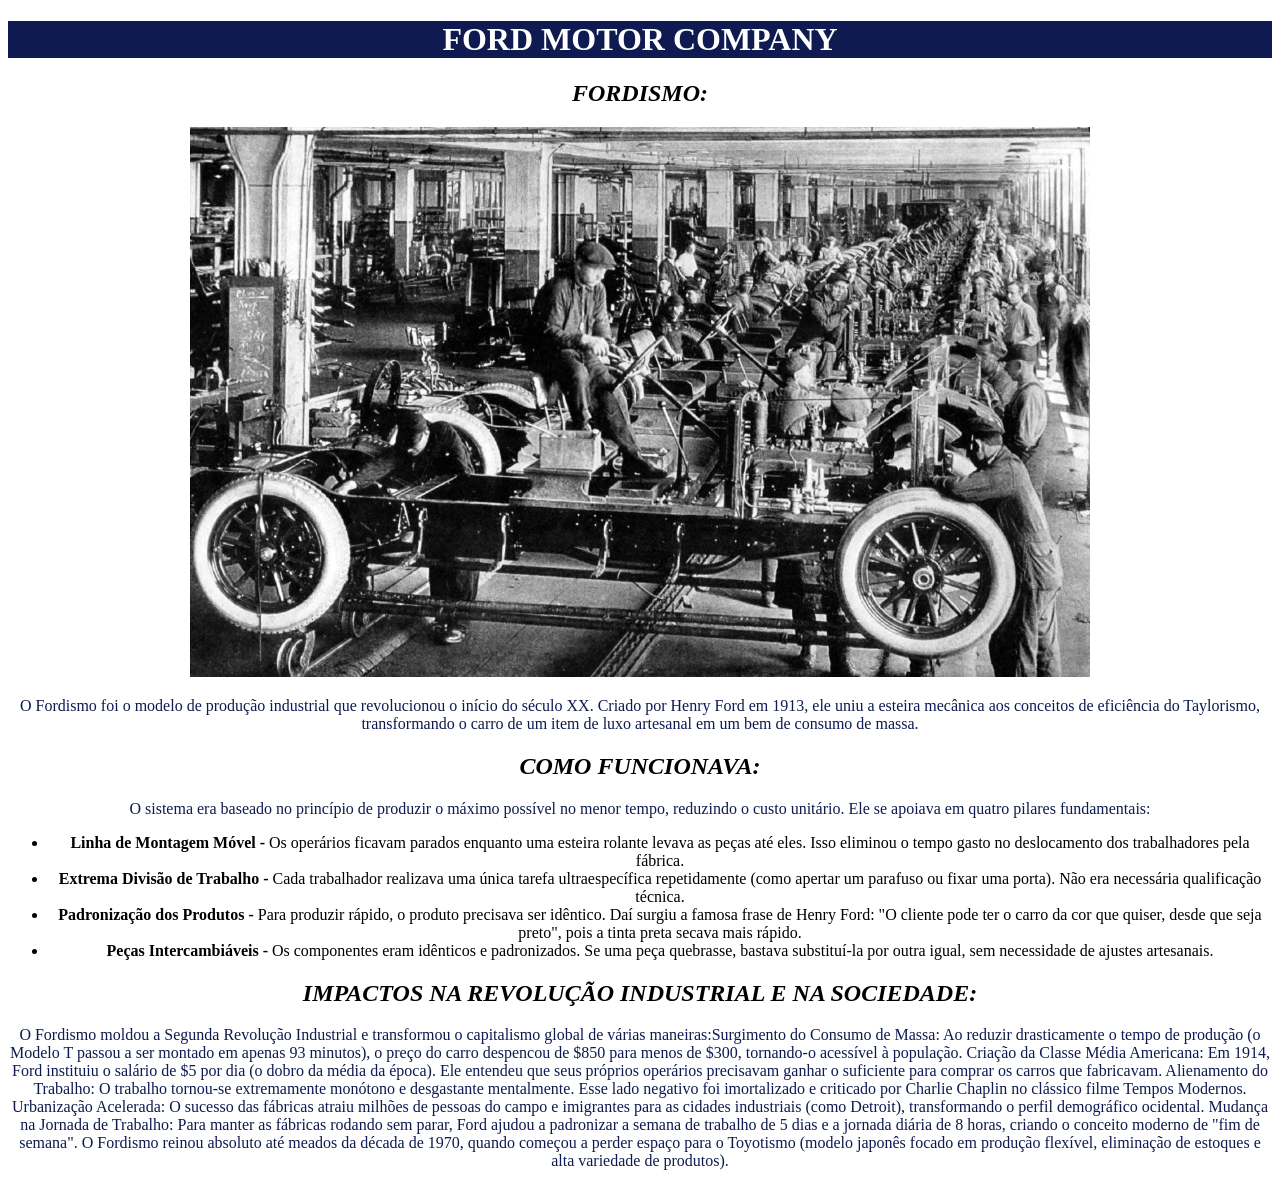
==== pagina2.html @ 691cc756 "." ====
<!DOCTYPE html>
<html lang="en">
<head>
    <meta charset="UTF-8">
    <meta name="viewport" content="width=device-width, initial-scale=1.0">
    <link rel="stylesheet" href="style.css">
    <title>FORD</title>
</head>
<body>
<div class="alinhamento">
  <div class="caixa">
<h1 style="text-align: center;"><strong>FORD MOTOR COMPANY</strong></h1></div>
<h2>FORDISMO:</h2>
<img class="fordismo" src="Fordismo-1.webp" width="900" height="550">
  <p>O Fordismo foi o modelo de produção industrial que revolucionou o início do século XX. Criado por Henry Ford em 1913, ele uniu a esteira mecânica aos conceitos de eficiência do Taylorismo, transformando o carro de um item de luxo artesanal em um bem de consumo de massa.</p>
<h2>COMO FUNCIONAVA:</h2>
  <p>O sistema era baseado no princípio de produzir o máximo possível no menor tempo, reduzindo o custo unitário. Ele se apoiava em quatro pilares fundamentais:</p>
<ul>
  <li><strong>Linha de Montagem Móvel - </strong>Os operários ficavam parados enquanto uma esteira rolante levava as peças até eles. Isso eliminou o tempo gasto no deslocamento dos trabalhadores pela fábrica.</li>
  <li><strong>Extrema Divisão de Trabalho - </strong>Cada trabalhador realizava uma única tarefa ultraespecífica repetidamente (como apertar um parafuso ou fixar uma porta). Não era necessária qualificação técnica.</li>
  <li><strong>Padronização dos Produtos - </strong>Para produzir rápido, o produto precisava ser idêntico. Daí surgiu a famosa frase de Henry Ford: "O cliente pode ter o carro da cor que quiser, desde que seja preto", pois a tinta preta secava mais rápido.</li>
  <li><strong>Peças Intercambiáveis - </strong>Os componentes eram idênticos e padronizados. Se uma peça quebrasse, bastava substituí-la por outra igual, sem necessidade de ajustes artesanais.</li>
</ul>
<h2>IMPACTOS NA REVOLUÇÃO INDUSTRIAL E NA SOCIEDADE:</h2>
  <p>O Fordismo moldou a Segunda Revolução Industrial e transformou o capitalismo global de várias maneiras:Surgimento do Consumo de Massa: Ao reduzir drasticamente o tempo de produção (o Modelo T passou a ser montado em apenas 93 minutos), o preço do carro despencou de $850 para menos de $300, tornando-o acessível à população.
    Criação da Classe Média Americana: Em 1914, Ford instituiu o salário de $5 por dia (o dobro da média da época). Ele entendeu que seus próprios operários precisavam ganhar o suficiente para comprar os carros que fabricavam.
    Alienamento do Trabalho: O trabalho tornou-se extremamente monótono e desgastante mentalmente. Esse lado negativo foi imortalizado e criticado por Charlie Chaplin no clássico filme Tempos Modernos.
    Urbanização Acelerada: O sucesso das fábricas atraiu milhões de pessoas do campo e imigrantes para as cidades industriais (como Detroit), transformando o perfil demográfico ocidental.
    Mudança na Jornada de Trabalho: Para manter as fábricas rodando sem parar, Ford ajudou a padronizar a semana de trabalho de 5 dias e a jornada diária de 8 horas, criando o conceito moderno de "fim de semana".
    O Fordismo reinou absoluto até meados da década de 1970, quando começou a perder espaço para o Toyotismo (modelo japonês focado em produção flexível, eliminação de estoques e alta variedade de produtos).</p>
</body>
</html>
---- style.css ----
bodybody {background-color: rgb(255, 255, 255)
;}
.caixa{background-color: rgb(14, 26, 80);}
    .alinhamento{text-align: center;}
h1{color:white;}
{
 background-color: rgb(9, 17, 95);
 text-align: center;
}
h2{
    font-style: italic;
    color:rgb(14, 26, 80)
    font-size: larger;}
p{color:rgb(14, 26, 80)}
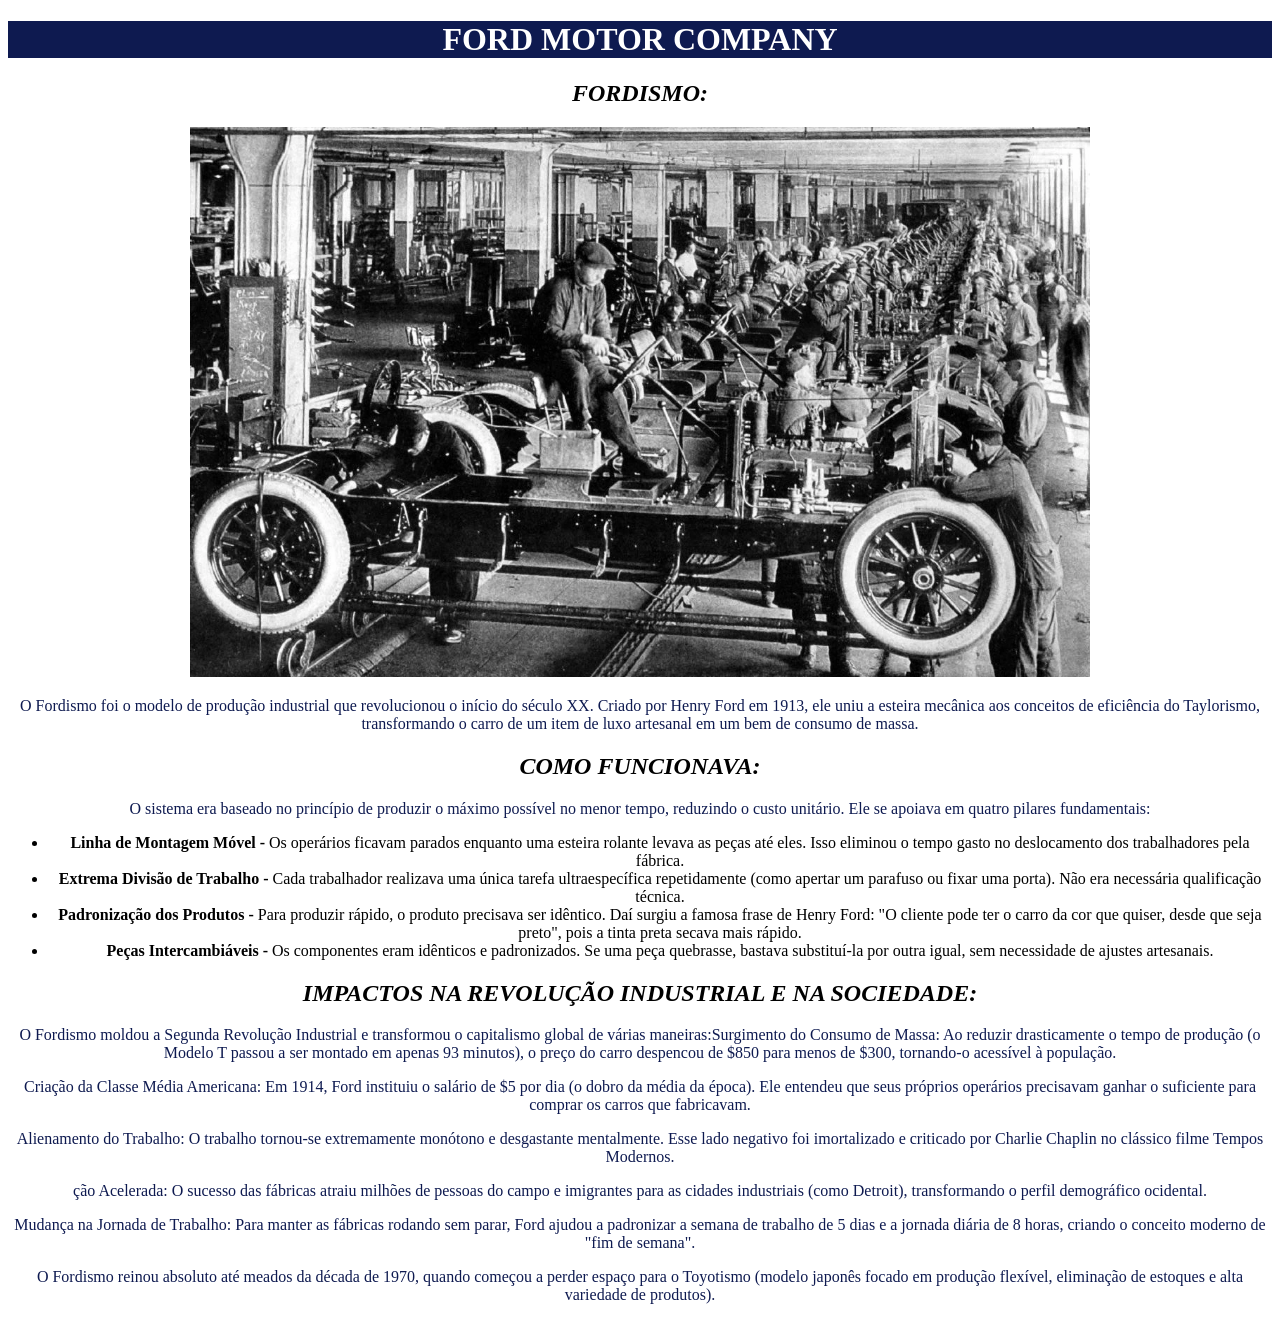
==== commit a25a925b: "." ====
--- a/pagina2.html
+++ b/pagina2.html
@@ -22,11 +22,11 @@
   <li><strong>Peças Intercambiáveis - </strong>Os componentes eram idênticos e padronizados. Se uma peça quebrasse, bastava substituí-la por outra igual, sem necessidade de ajustes artesanais.</li>
 </ul>
 <h2>IMPACTOS NA REVOLUÇÃO INDUSTRIAL E NA SOCIEDADE:</h2>
-  <p>O Fordismo moldou a Segunda Revolução Industrial e transformou o capitalismo global de várias maneiras:Surgimento do Consumo de Massa: Ao reduzir drasticamente o tempo de produção (o Modelo T passou a ser montado em apenas 93 minutos), o preço do carro despencou de $850 para menos de $300, tornando-o acessível à população.
-    Criação da Classe Média Americana: Em 1914, Ford instituiu o salário de $5 por dia (o dobro da média da época). Ele entendeu que seus próprios operários precisavam ganhar o suficiente para comprar os carros que fabricavam.
-    Alienamento do Trabalho: O trabalho tornou-se extremamente monótono e desgastante mentalmente. Esse lado negativo foi imortalizado e criticado por Charlie Chaplin no clássico filme Tempos Modernos.
-    Urbanização Acelerada: O sucesso das fábricas atraiu milhões de pessoas do campo e imigrantes para as cidades industriais (como Detroit), transformando o perfil demográfico ocidental.
-    Mudança na Jornada de Trabalho: Para manter as fábricas rodando sem parar, Ford ajudou a padronizar a semana de trabalho de 5 dias e a jornada diária de 8 horas, criando o conceito moderno de "fim de semana".
-    O Fordismo reinou absoluto até meados da década de 1970, quando começou a perder espaço para o Toyotismo (modelo japonês focado em produção flexível, eliminação de estoques e alta variedade de produtos).</p>
+  <p>O Fordismo moldou a Segunda Revolução Industrial e transformou o capitalismo global de várias maneiras:Surgimento do Consumo de Massa: Ao reduzir drasticamente o tempo de produção (o Modelo T passou a ser montado em apenas 93 minutos), o preço do carro despencou de $850 para menos de $300, tornando-o acessível à população.</p>
+  <p>Criação da Classe Média Americana: Em 1914, Ford instituiu o salário de $5 por dia (o dobro da média da época). Ele entendeu que seus próprios operários precisavam ganhar o suficiente para comprar os carros que fabricavam.</p>
+  <p>Alienamento do Trabalho: O trabalho tornou-se extremamente monótono e desgastante mentalmente. Esse lado negativo foi imortalizado e criticado por Charlie Chaplin no clássico filme Tempos Modernos.</p>
+  <p>ção Acelerada: O sucesso das fábricas atraiu milhões de pessoas do campo e imigrantes para as cidades industriais (como Detroit), transformando o perfil demográfico ocidental.</p>
+  <p>Mudança na Jornada de Trabalho: Para manter as fábricas rodando sem parar, Ford ajudou a padronizar a semana de trabalho de 5 dias e a jornada diária de 8 horas, criando o conceito moderno de "fim de semana".</p>
+  <p>O Fordismo reinou absoluto até meados da década de 1970, quando começou a perder espaço para o Toyotismo (modelo japonês focado em produção flexível, eliminação de estoques e alta variedade de produtos).</p>
 </body>
 </html>
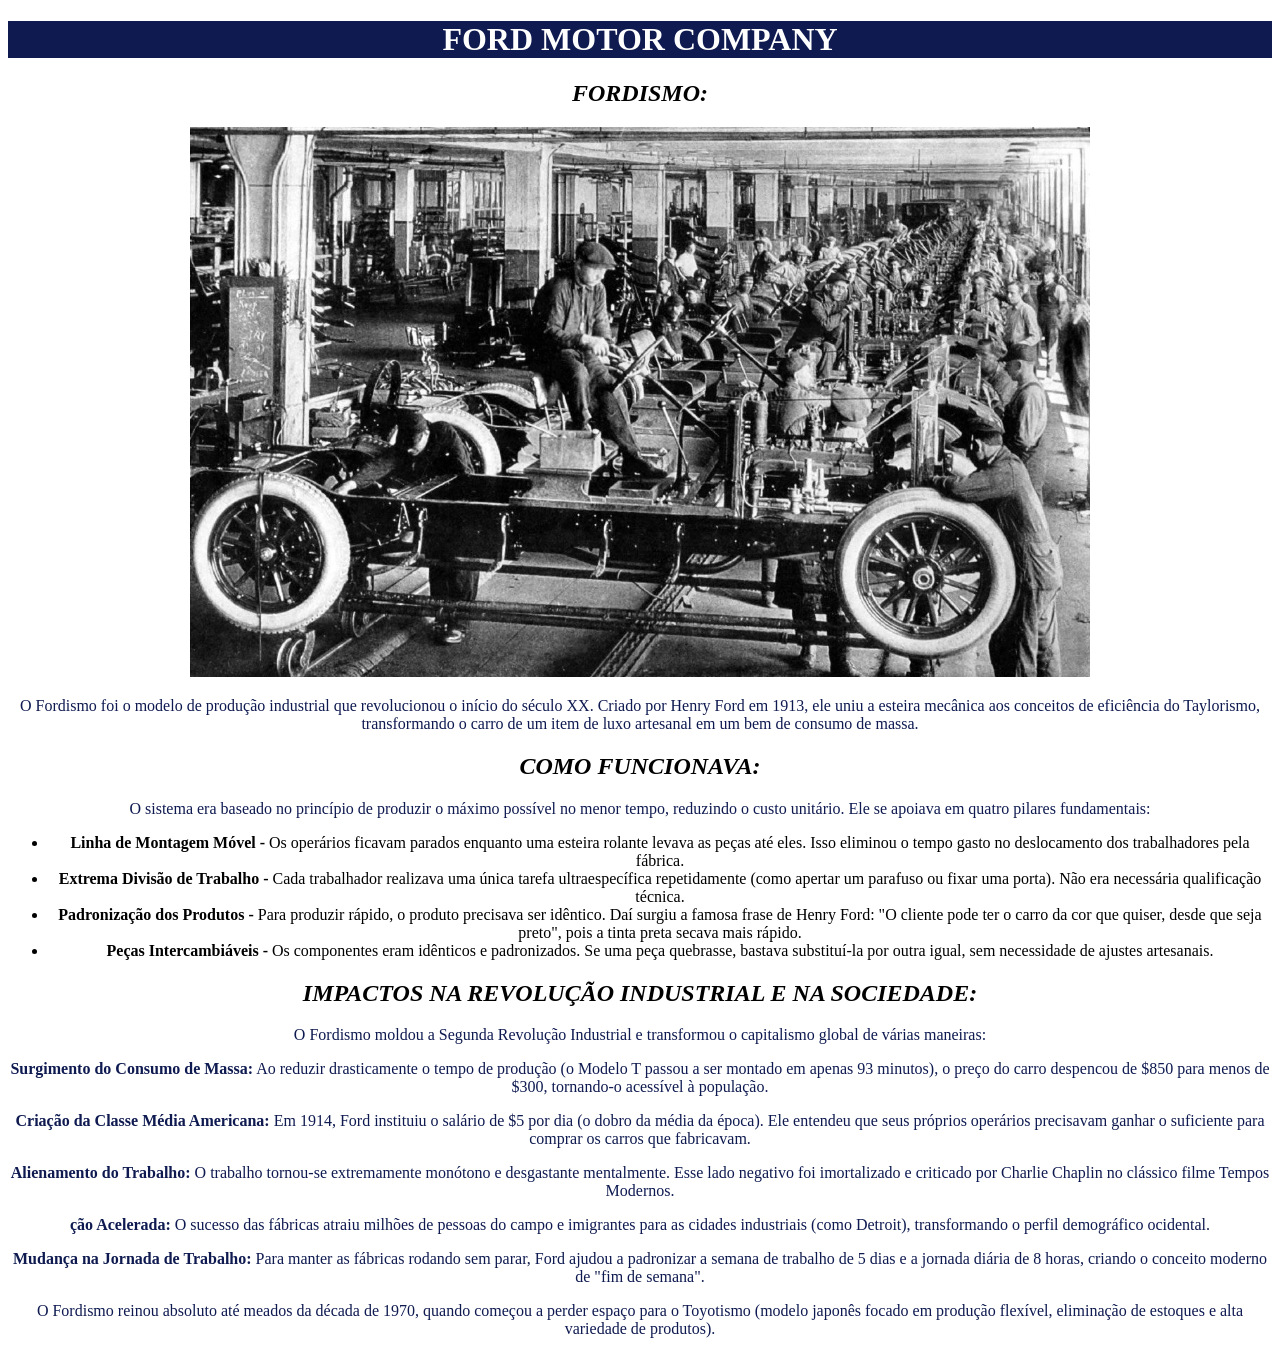
==== commit 0c261f54: "." ====
--- a/pagina2.html
+++ b/pagina2.html
@@ -22,11 +22,12 @@
   <li><strong>Peças Intercambiáveis - </strong>Os componentes eram idênticos e padronizados. Se uma peça quebrasse, bastava substituí-la por outra igual, sem necessidade de ajustes artesanais.</li>
 </ul>
 <h2>IMPACTOS NA REVOLUÇÃO INDUSTRIAL E NA SOCIEDADE:</h2>
-  <p>O Fordismo moldou a Segunda Revolução Industrial e transformou o capitalismo global de várias maneiras:Surgimento do Consumo de Massa: Ao reduzir drasticamente o tempo de produção (o Modelo T passou a ser montado em apenas 93 minutos), o preço do carro despencou de $850 para menos de $300, tornando-o acessível à população.</p>
-  <p>Criação da Classe Média Americana: Em 1914, Ford instituiu o salário de $5 por dia (o dobro da média da época). Ele entendeu que seus próprios operários precisavam ganhar o suficiente para comprar os carros que fabricavam.</p>
-  <p>Alienamento do Trabalho: O trabalho tornou-se extremamente monótono e desgastante mentalmente. Esse lado negativo foi imortalizado e criticado por Charlie Chaplin no clássico filme Tempos Modernos.</p>
-  <p>ção Acelerada: O sucesso das fábricas atraiu milhões de pessoas do campo e imigrantes para as cidades industriais (como Detroit), transformando o perfil demográfico ocidental.</p>
-  <p>Mudança na Jornada de Trabalho: Para manter as fábricas rodando sem parar, Ford ajudou a padronizar a semana de trabalho de 5 dias e a jornada diária de 8 horas, criando o conceito moderno de "fim de semana".</p>
+  <p>O Fordismo moldou a Segunda Revolução Industrial e transformou o capitalismo global de várias maneiras:</p>
+  <p><strong>Surgimento do Consumo de Massa:</strong> Ao reduzir drasticamente o tempo de produção (o Modelo T passou a ser montado em apenas 93 minutos), o preço do carro despencou de $850 para menos de $300, tornando-o acessível à população.</p>
+  <p><strong>Criação da Classe Média Americana:</strong> Em 1914, Ford instituiu o salário de $5 por dia (o dobro da média da época). Ele entendeu que seus próprios operários precisavam ganhar o suficiente para comprar os carros que fabricavam.</p>
+  <p><strong>Alienamento do Trabalho:</strong> O trabalho tornou-se extremamente monótono e desgastante mentalmente. Esse lado negativo foi imortalizado e criticado por Charlie Chaplin no clássico filme Tempos Modernos.</p>
+  <p><strong>ção Acelerada:</strong> O sucesso das fábricas atraiu milhões de pessoas do campo e imigrantes para as cidades industriais (como Detroit), transformando o perfil demográfico ocidental.</p>
+  <p><strong>Mudança na Jornada de Trabalho:</strong> Para manter as fábricas rodando sem parar, Ford ajudou a padronizar a semana de trabalho de 5 dias e a jornada diária de 8 horas, criando o conceito moderno de "fim de semana".</p>
   <p>O Fordismo reinou absoluto até meados da década de 1970, quando começou a perder espaço para o Toyotismo (modelo japonês focado em produção flexível, eliminação de estoques e alta variedade de produtos).</p>
 </body>
 </html>
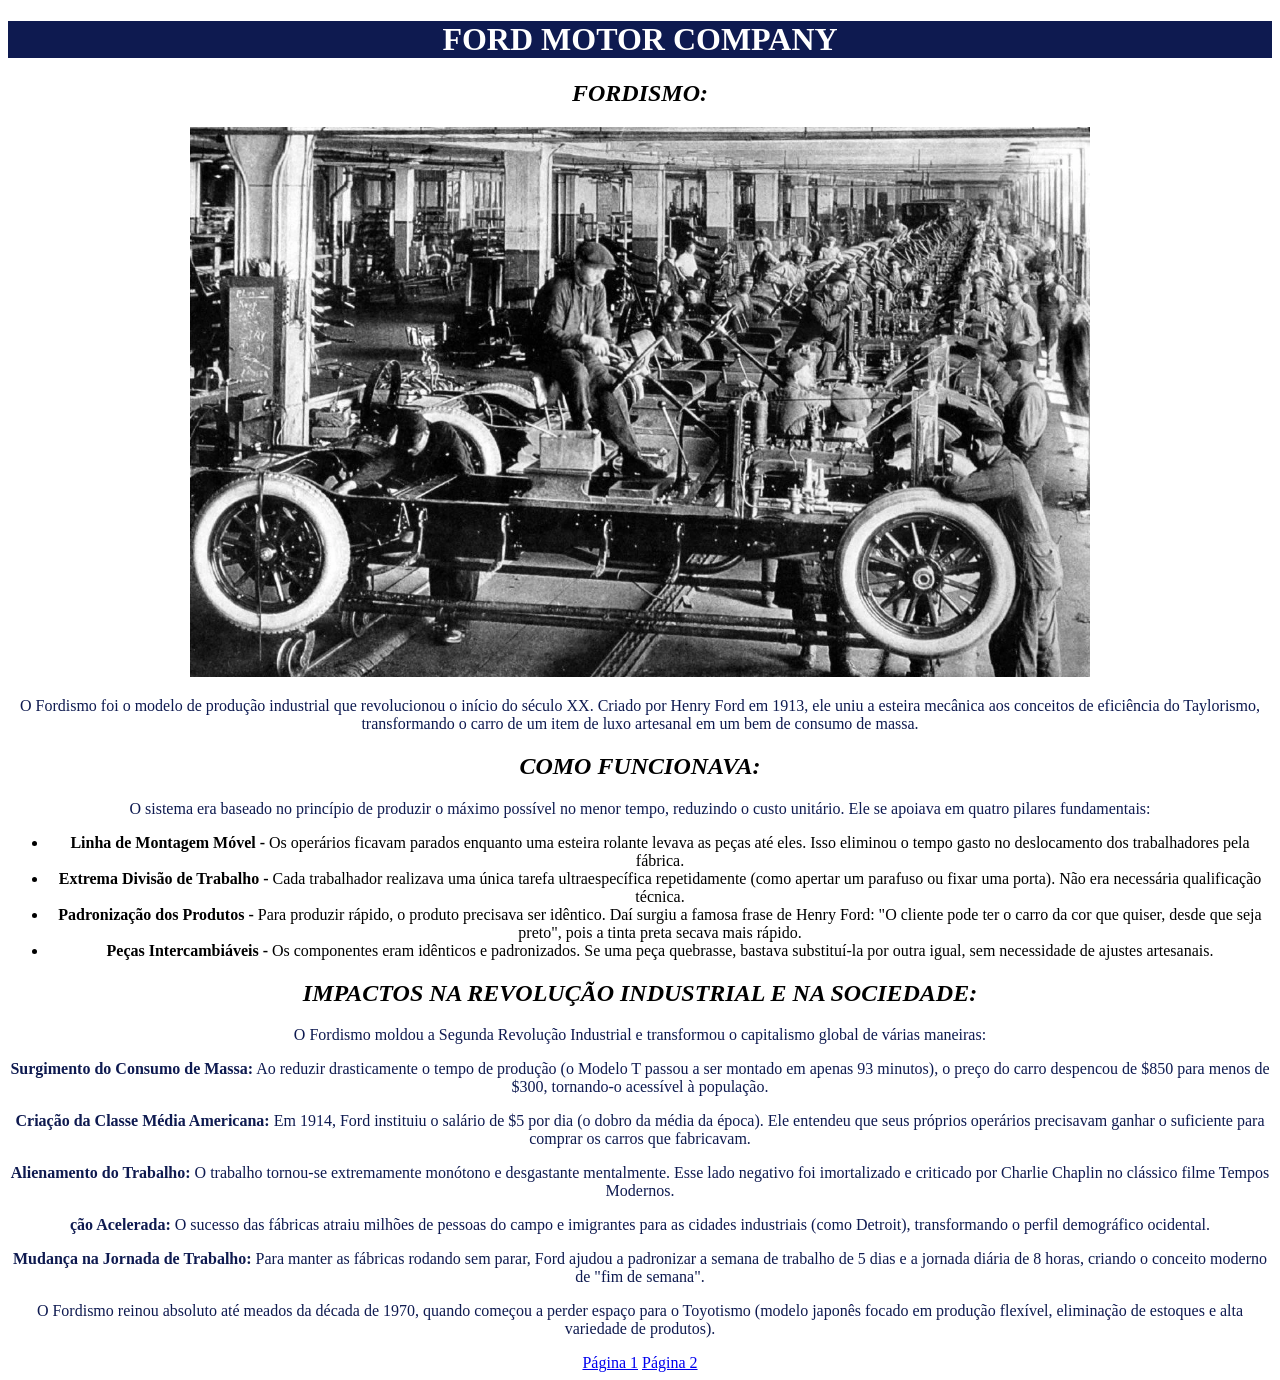
==== commit 73922266: "." ====
--- a/pagina2.html
+++ b/pagina2.html
@@ -3,7 +3,7 @@
 <head>
     <meta charset="UTF-8">
     <meta name="viewport" content="width=device-width, initial-scale=1.0">
-    <link rel="stylesheet" href="style.css">
+    <link rel="stylesheet" href="pagina2.css">
     <title>FORD</title>
 </head>
 <body>
@@ -29,5 +29,7 @@
   <p><strong>ção Acelerada:</strong> O sucesso das fábricas atraiu milhões de pessoas do campo e imigrantes para as cidades industriais (como Detroit), transformando o perfil demográfico ocidental.</p>
   <p><strong>Mudança na Jornada de Trabalho:</strong> Para manter as fábricas rodando sem parar, Ford ajudou a padronizar a semana de trabalho de 5 dias e a jornada diária de 8 horas, criando o conceito moderno de "fim de semana".</p>
   <p>O Fordismo reinou absoluto até meados da década de 1970, quando começou a perder espaço para o Toyotismo (modelo japonês focado em produção flexível, eliminação de estoques e alta variedade de produtos).</p>
+<a href="pagina1.html">Página 1</a>
+<a href="pagina2.html">Página 2</a>
 </body>
 </html>
--- a/pagina2.css
+++ b/pagina2.css
@@ -0,0 +1,14 @@
+bodybody {background-color: rgb(255, 255, 255)
+;}
+.caixa{background-color: rgb(14, 26, 80);}
+    .alinhamento{text-align: center;}
+h1{color:white;}
+{
+ background-color: rgb(9, 17, 95);
+ text-align: center;
+}
+h2{
+    font-style: italic;
+    color:rgb(14, 26, 80)
+    font-size: larger;}
+p{color:rgb(14, 26, 80)}
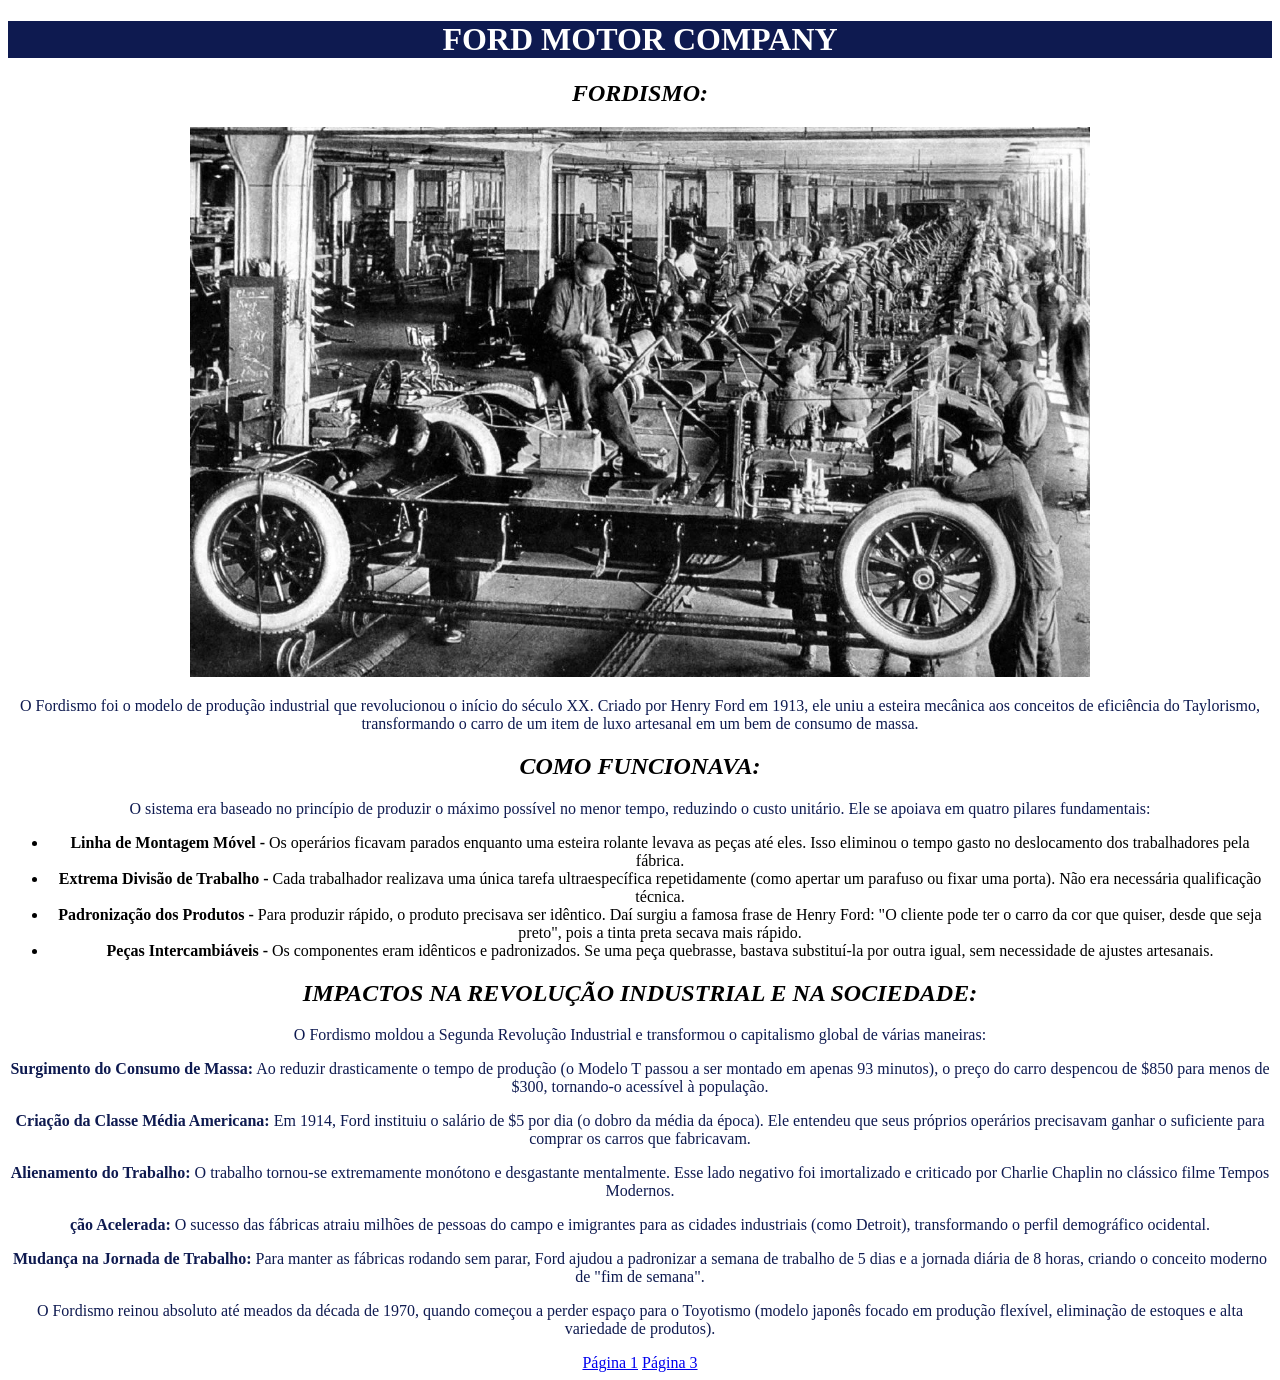
==== commit 6af0422c: "." ====
--- a/pagina2.html
+++ b/pagina2.html
@@ -30,6 +30,6 @@
   <p><strong>Mudança na Jornada de Trabalho:</strong> Para manter as fábricas rodando sem parar, Ford ajudou a padronizar a semana de trabalho de 5 dias e a jornada diária de 8 horas, criando o conceito moderno de "fim de semana".</p>
   <p>O Fordismo reinou absoluto até meados da década de 1970, quando começou a perder espaço para o Toyotismo (modelo japonês focado em produção flexível, eliminação de estoques e alta variedade de produtos).</p>
 <a href="pagina1.html">Página 1</a>
-<a href="pagina2.html">Página 2</a>
+<a href="pagina3.html">Página 3</a>
 </body>
 </html>
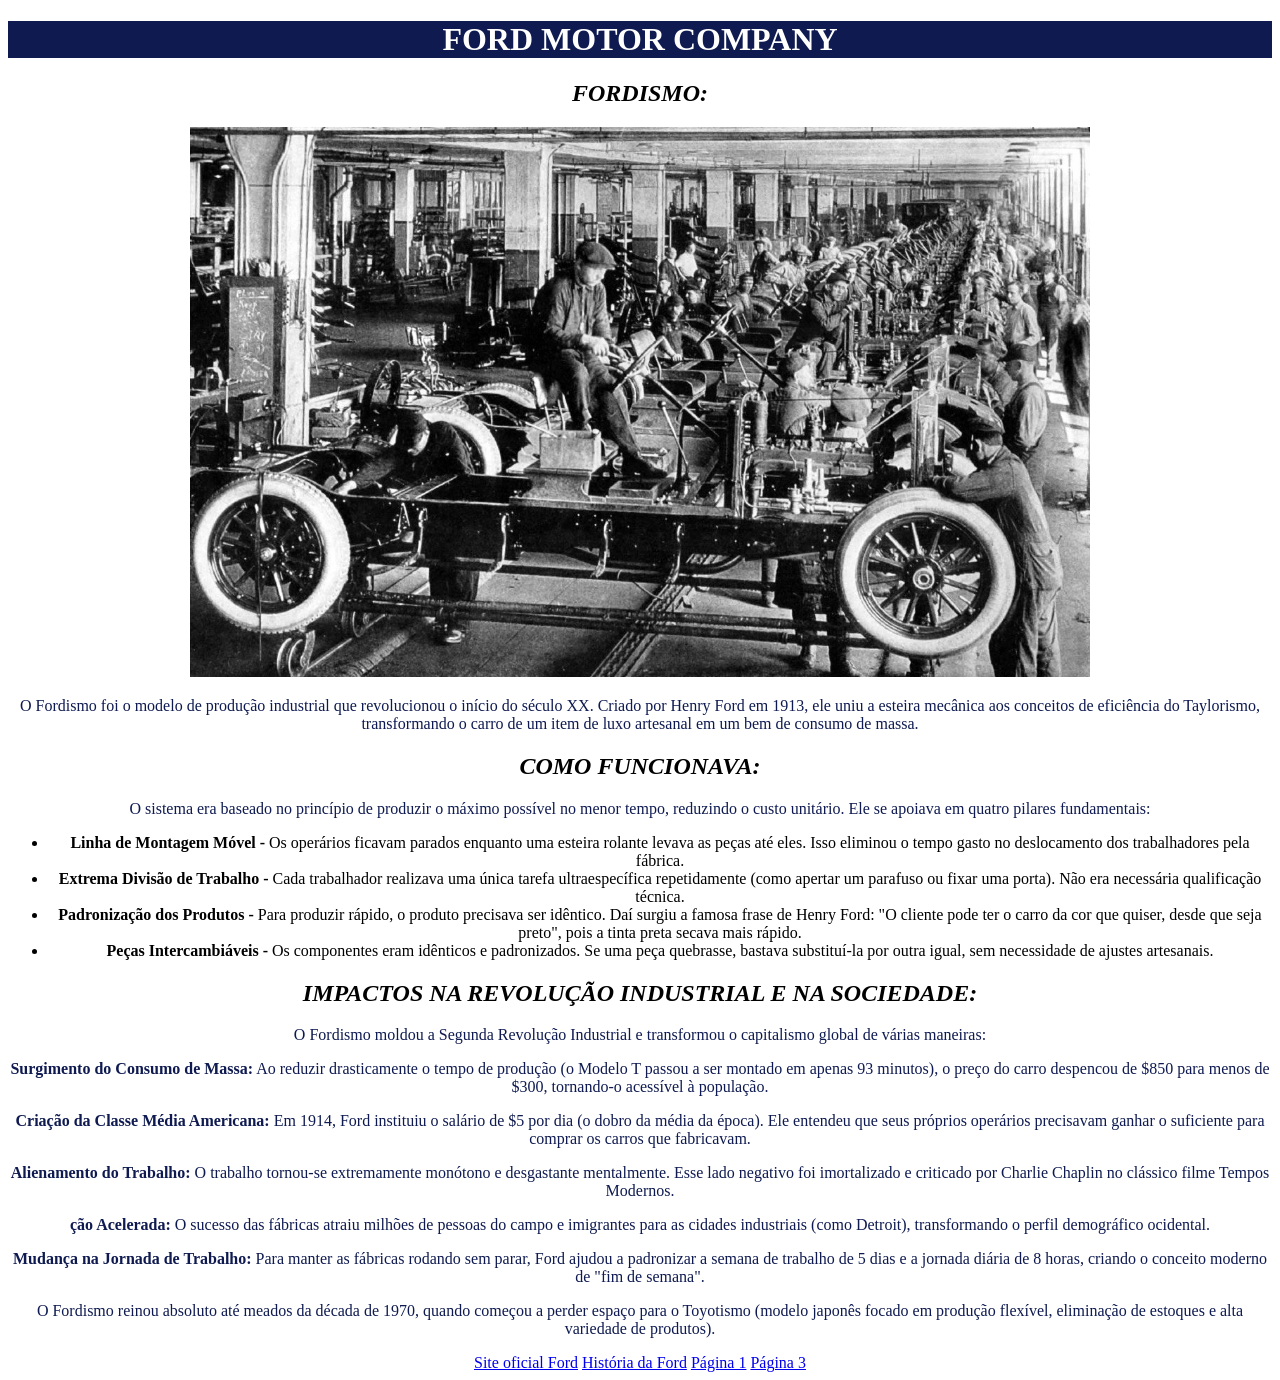
==== commit f6454eeb: "." ====
--- a/pagina2.html
+++ b/pagina2.html
@@ -29,7 +29,9 @@
   <p><strong>ção Acelerada:</strong> O sucesso das fábricas atraiu milhões de pessoas do campo e imigrantes para as cidades industriais (como Detroit), transformando o perfil demográfico ocidental.</p>
   <p><strong>Mudança na Jornada de Trabalho:</strong> Para manter as fábricas rodando sem parar, Ford ajudou a padronizar a semana de trabalho de 5 dias e a jornada diária de 8 horas, criando o conceito moderno de "fim de semana".</p>
   <p>O Fordismo reinou absoluto até meados da década de 1970, quando começou a perder espaço para o Toyotismo (modelo japonês focado em produção flexível, eliminação de estoques e alta variedade de produtos).</p>
-<a href="pagina1.html">Página 1</a>
-<a href="pagina3.html">Página 3</a>
+    <a href="https://www.ford.com.br">Site oficial Ford</a>
+    <a href="https://youtu.be/pXkYYfhLXis?si=Wky-Yetz_lU73kAc">História da Ford</a>
+    <a href="pagina1.html">Página 1</a>
+    <a href="pagina3.html">Página 3</a>
 </body>
 </html>
